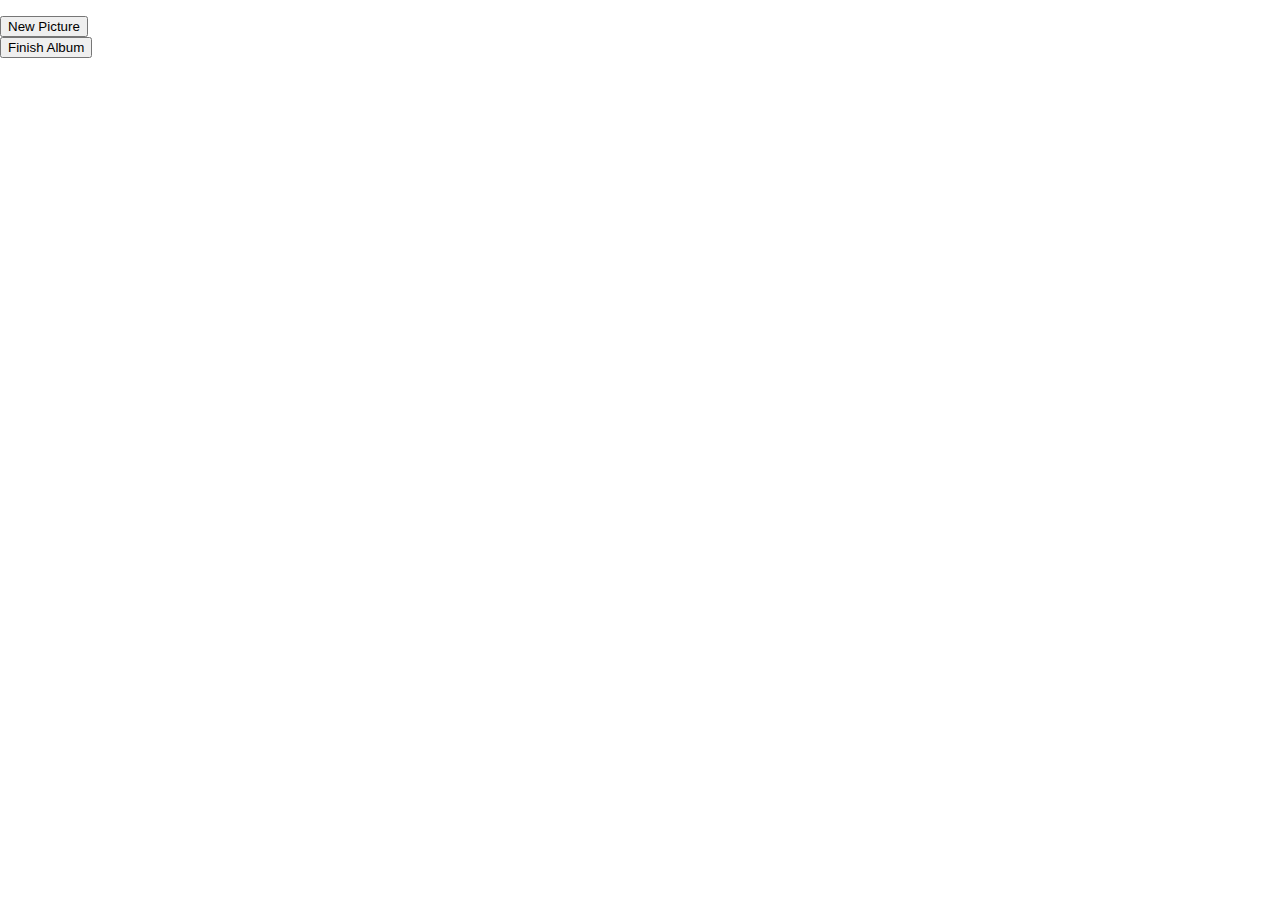
==== create-album.html @ fe69c370 "create album create page" ====
<!DOCTYPE html>
<html lang="en">
    <head>
        <meta name="viewport" content="width=device-width, initial-scale=1.0">
            <title>Photobook</title>
            <title>Photobook</title>
            <link href="https://fonts.googleapis.com/css2?family=Indie+Flower&family=Mouse+Memoirs&display=swap" rel="stylesheet">
            <link rel="stylesheet" type="text/css" href="reset.css">
            <link rel="stylesheet" type="text/css" href="create-album.css">
        <meta charset = "UTF-8" />
    </head>
    <body>
        <header id="header">
            <img src="">
        </header>
        <button class="album-buttons" onclick="loadPhoto()">New Picture</button>
        <main class="photos" onload="getImages()">
            <!--page objects-->
            <button class="=album-buttons">Finish Album</button>
        </main>
    </body>
</html>
---- create-album.css ----
.photos{
    display: flex;
}
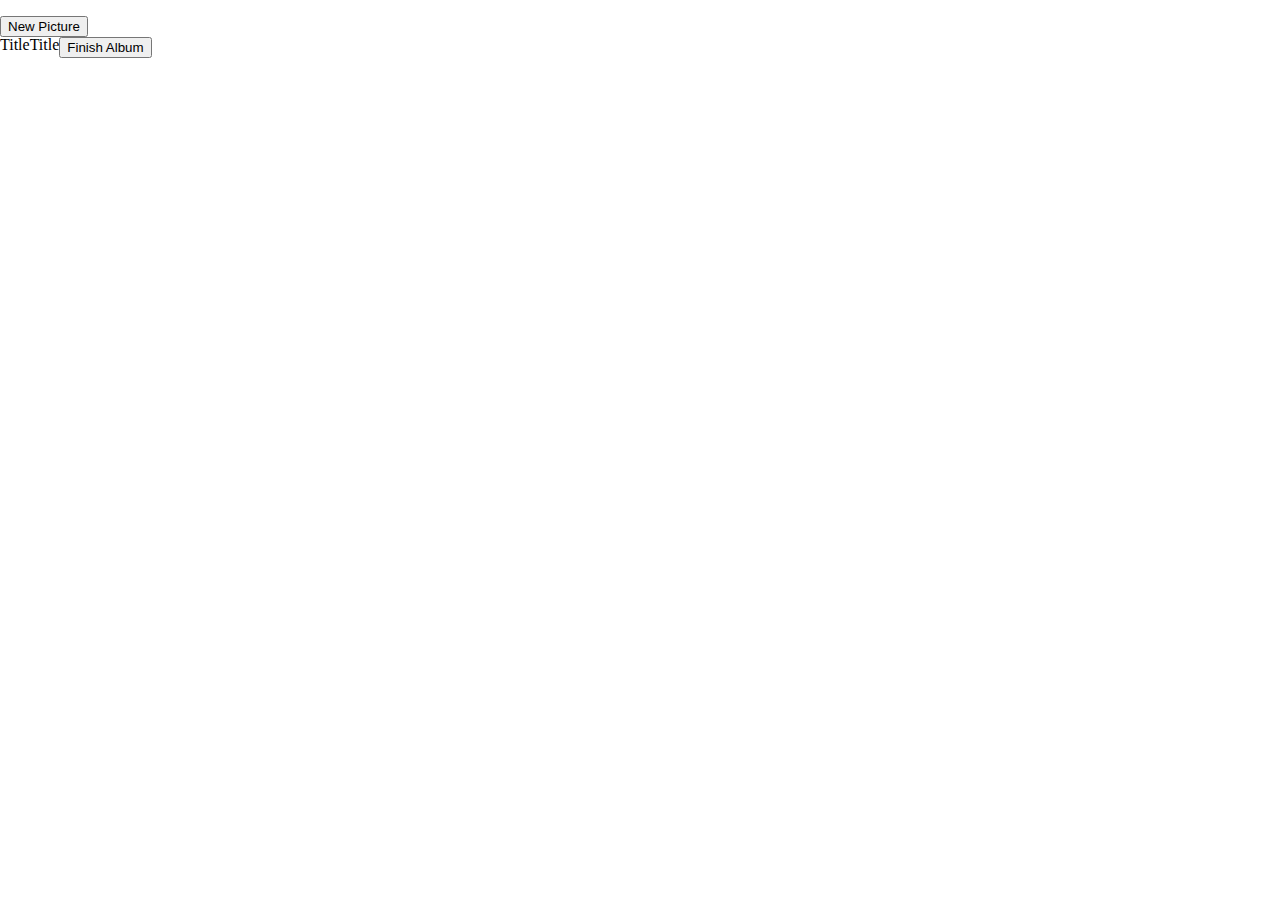
==== commit 84b1ae9f: "JSON Localstorage" ====
--- a/create-album.html
+++ b/create-album.html
@@ -14,9 +14,13 @@
             <img src="">
         </header>
         <button class="album-buttons" onclick="loadPhoto()">New Picture</button>
-        <main class="photos" onload="getImages()">
+        <main class="photos">
+            <img >
+            <p id="page_title">Title</p>
+            <p id="page_photoText">Title</p>
             <!--page objects-->
             <button class="=album-buttons">Finish Album</button>
         </main>
+        <script src="create-album-page.js"></script>
     </body>
 </html>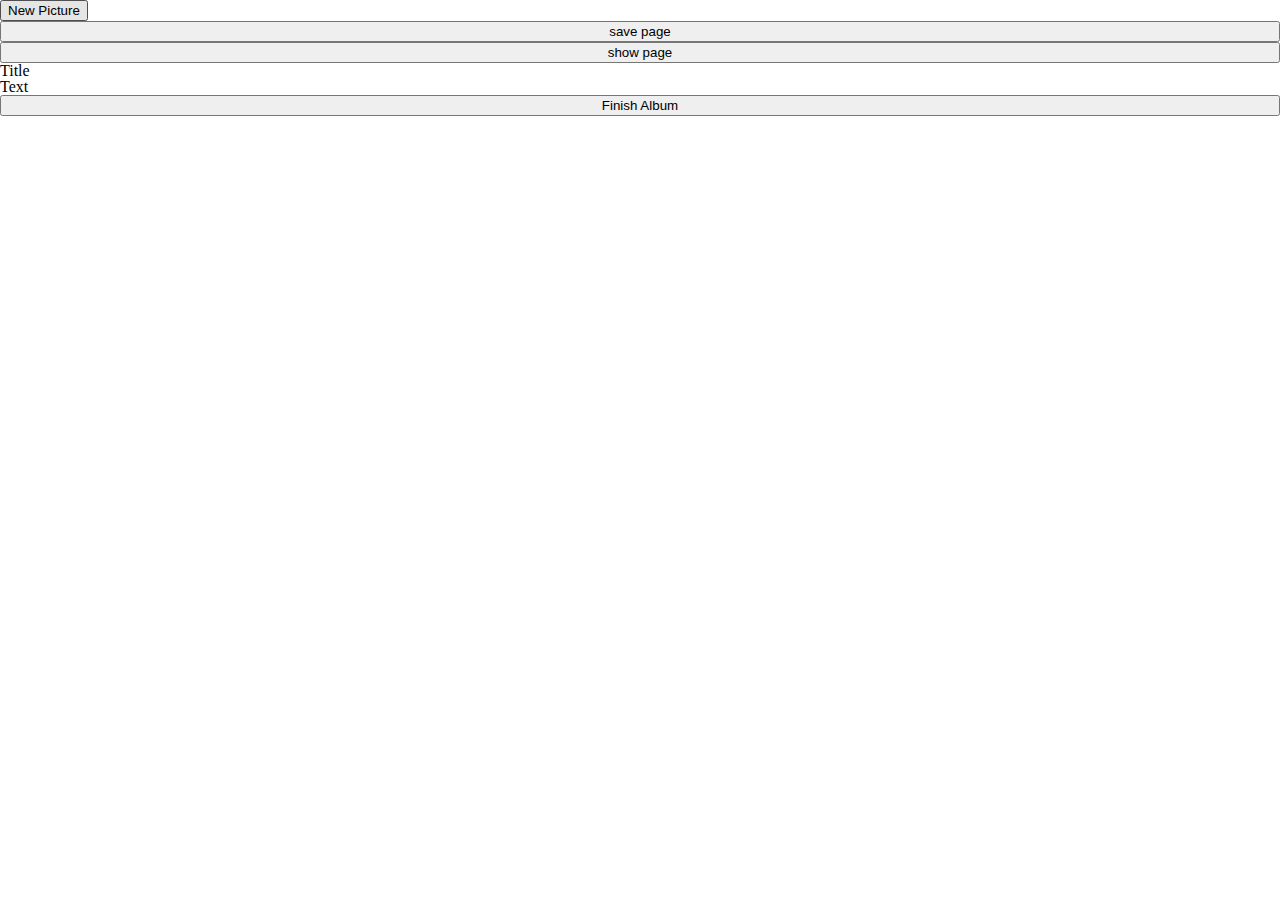
==== commit a13b1a76: "saving and parsing a page object" ====
--- a/create-album.html
+++ b/create-album.html
@@ -11,14 +11,14 @@
     </head>
     <body>
         <header id="header">
-            <img src="">
         </header>
-        <button class="album-buttons" onclick="loadPhoto()">New Picture</button>
+        <button class="album-buttons" onclick="">New Picture</button>
         <main class="photos">
-            <img >
-            <p id="page_title">Title</p>
-            <p id="page_photoText">Title</p>
-            <!--page objects-->
+            <button onclick="setPageObject()">save page</button>
+            <button onclick="getPage()">show page</button>
+            <img id="pagePhoto">
+            <p id="pageTitle">Title</p>
+            <p id="pagePhotoText">Text</p>
             <button class="=album-buttons">Finish Album</button>
         </main>
         <script src="create-album-page.js"></script>
--- a/create-album.css
+++ b/create-album.css
@@ -1,3 +1,4 @@
 .photos{
     display: flex;
+    flex-direction: column;
 }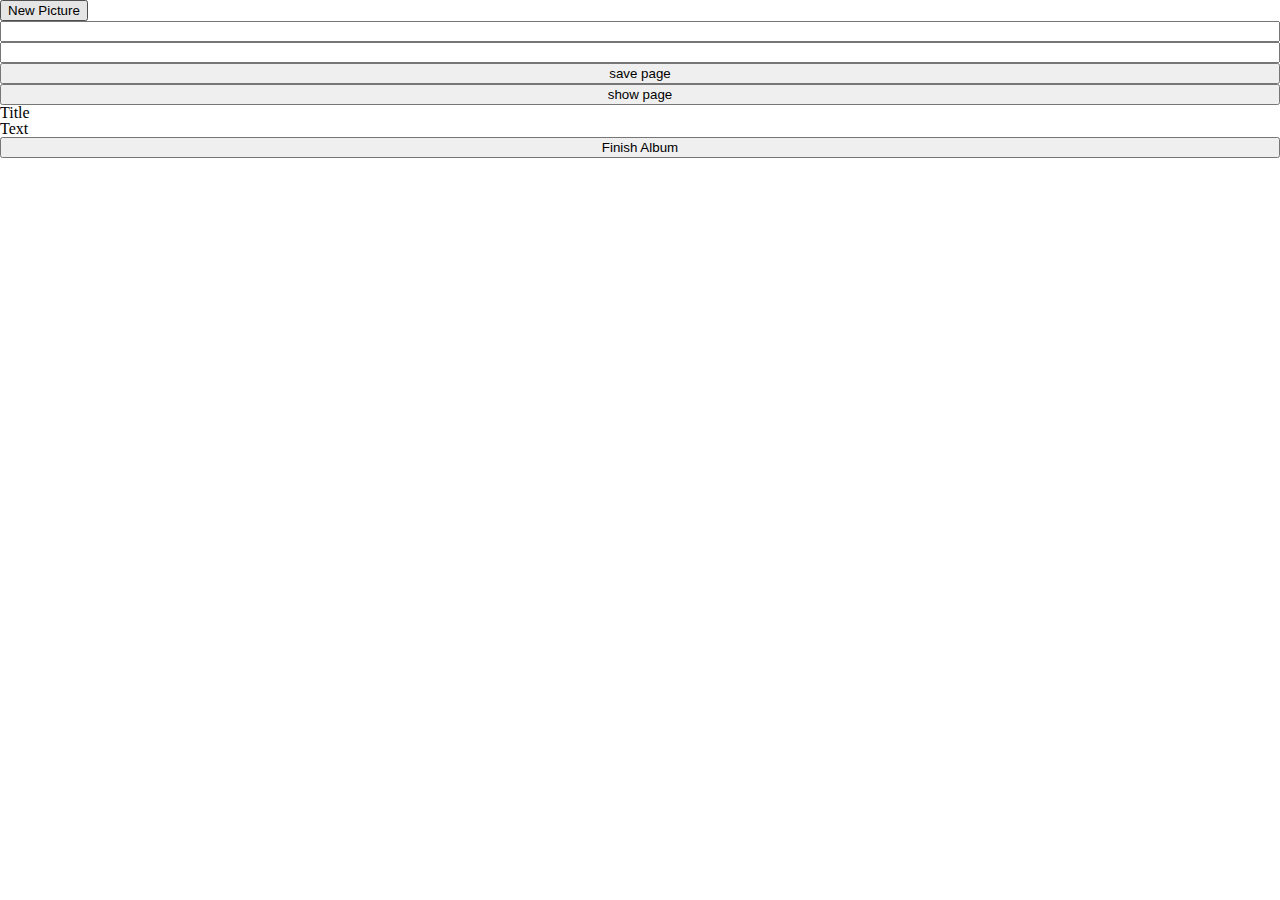
==== commit e03bd7ce: "getmetoder" ====
--- a/create-album.html
+++ b/create-album.html
@@ -14,6 +14,8 @@
         </header>
         <button class="album-buttons" onclick="">New Picture</button>
         <main class="photos">
+            <input id="titleInput" type="text">
+            <input id="imgTextInput" type="text">
             <button onclick="setPageObject()">save page</button>
             <button onclick="getPage()">show page</button>
             <img id="pagePhoto">
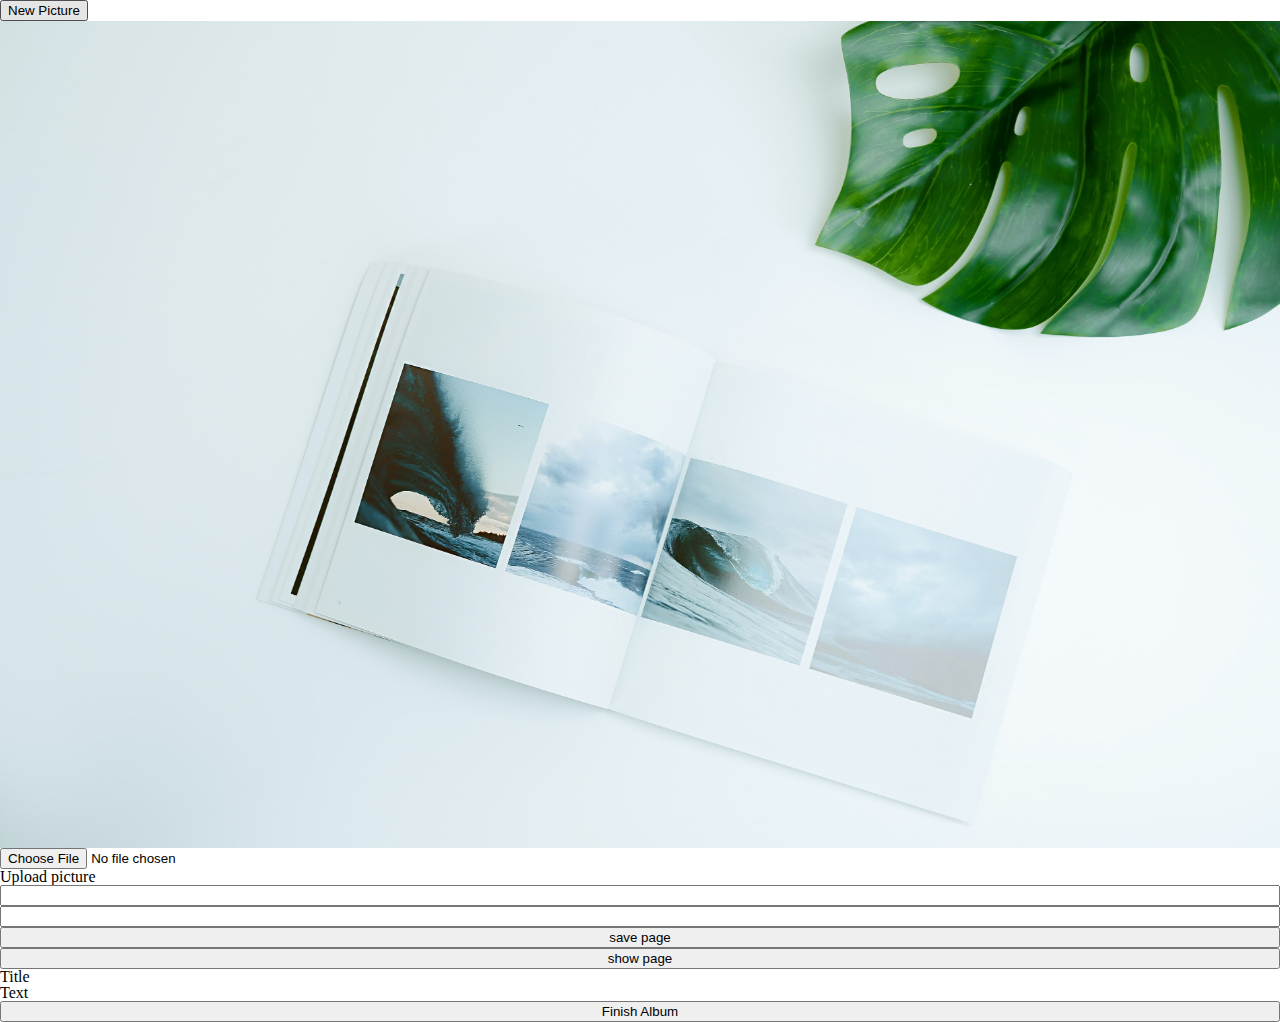
==== commit a126158d: "IMG" ====
--- a/create-album.html
+++ b/create-album.html
@@ -14,6 +14,12 @@
         </header>
         <button class="album-buttons" onclick="">New Picture</button>
         <main class="photos">
+            <img src="slide1.jpg" class="photo" id="previewImage">
+            <input class="photo-input" id="photoInput" type="file" accept="image/*" onchange="filePreview()">
+            <label for="photoInput">Upload picture</label>
+
+
+
             <input id="titleInput" type="text">
             <input id="imgTextInput" type="text">
             <button onclick="setPageObject()">save page</button>
